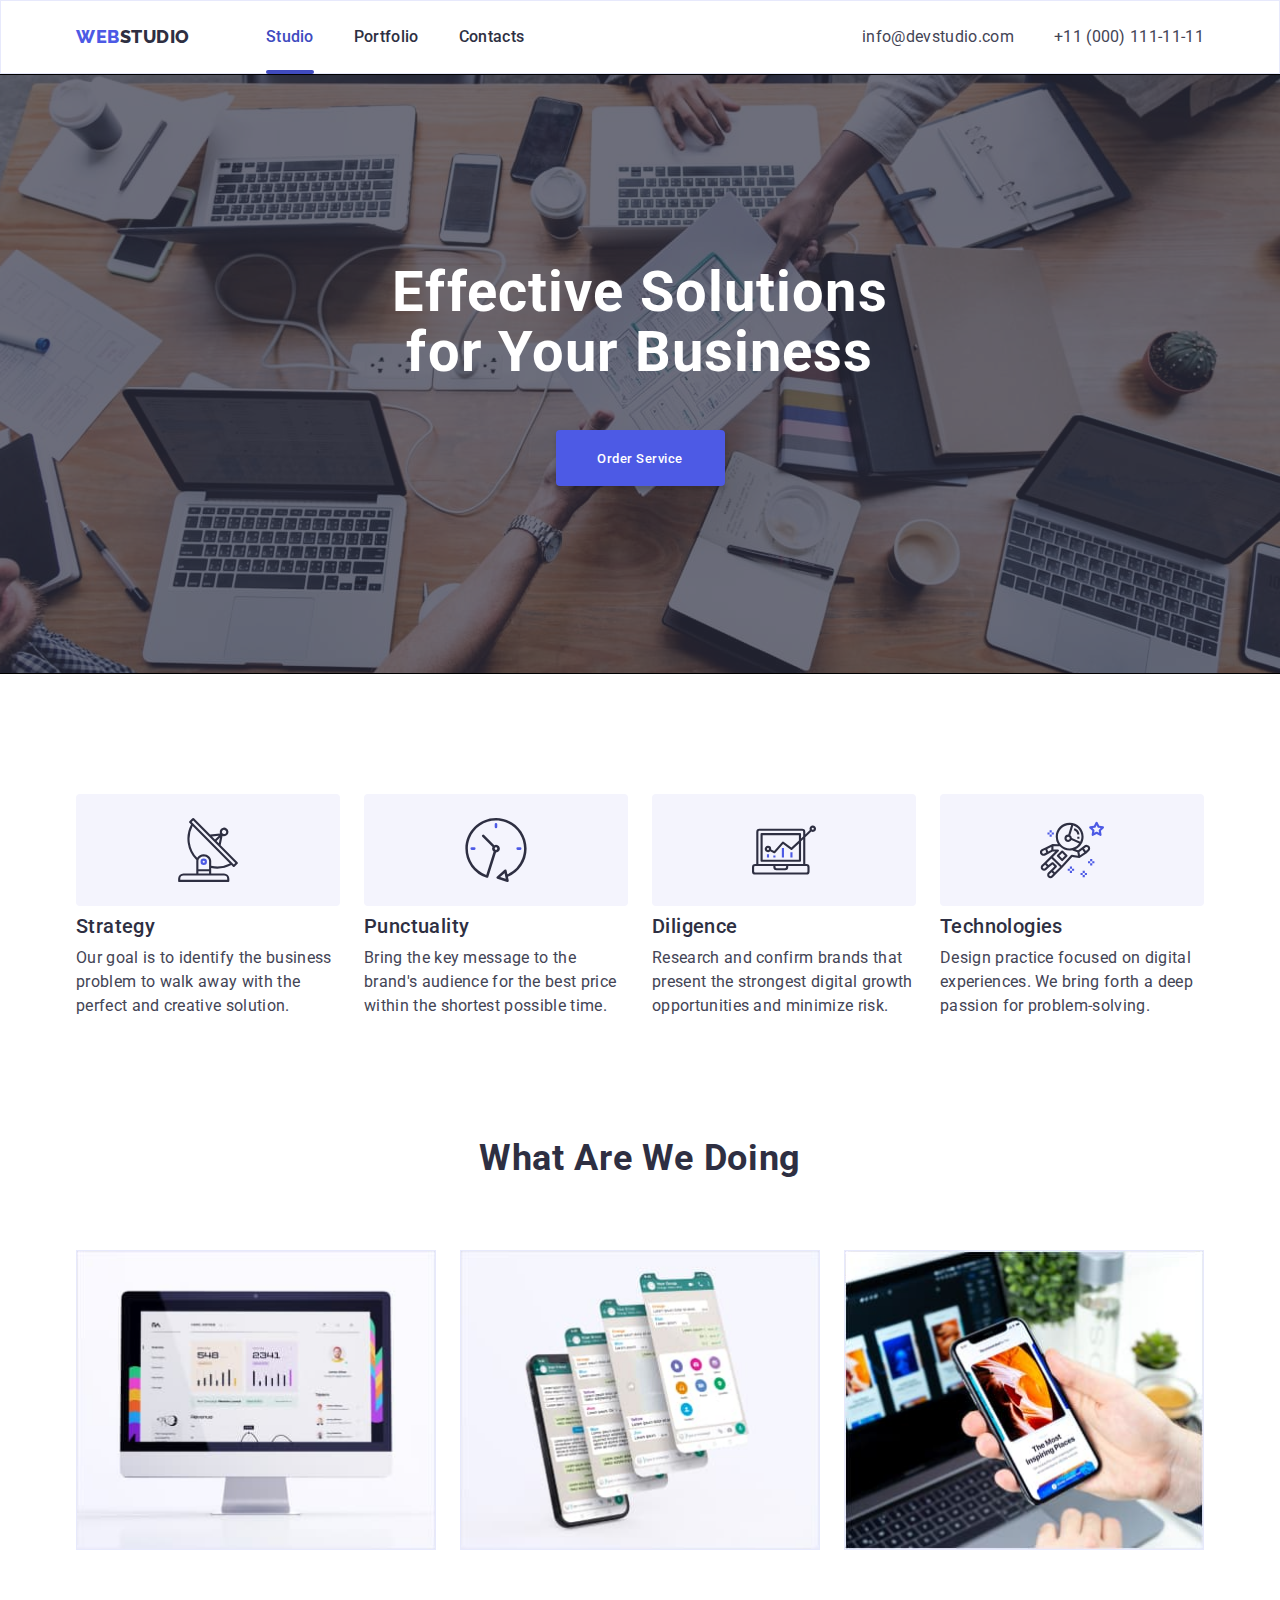
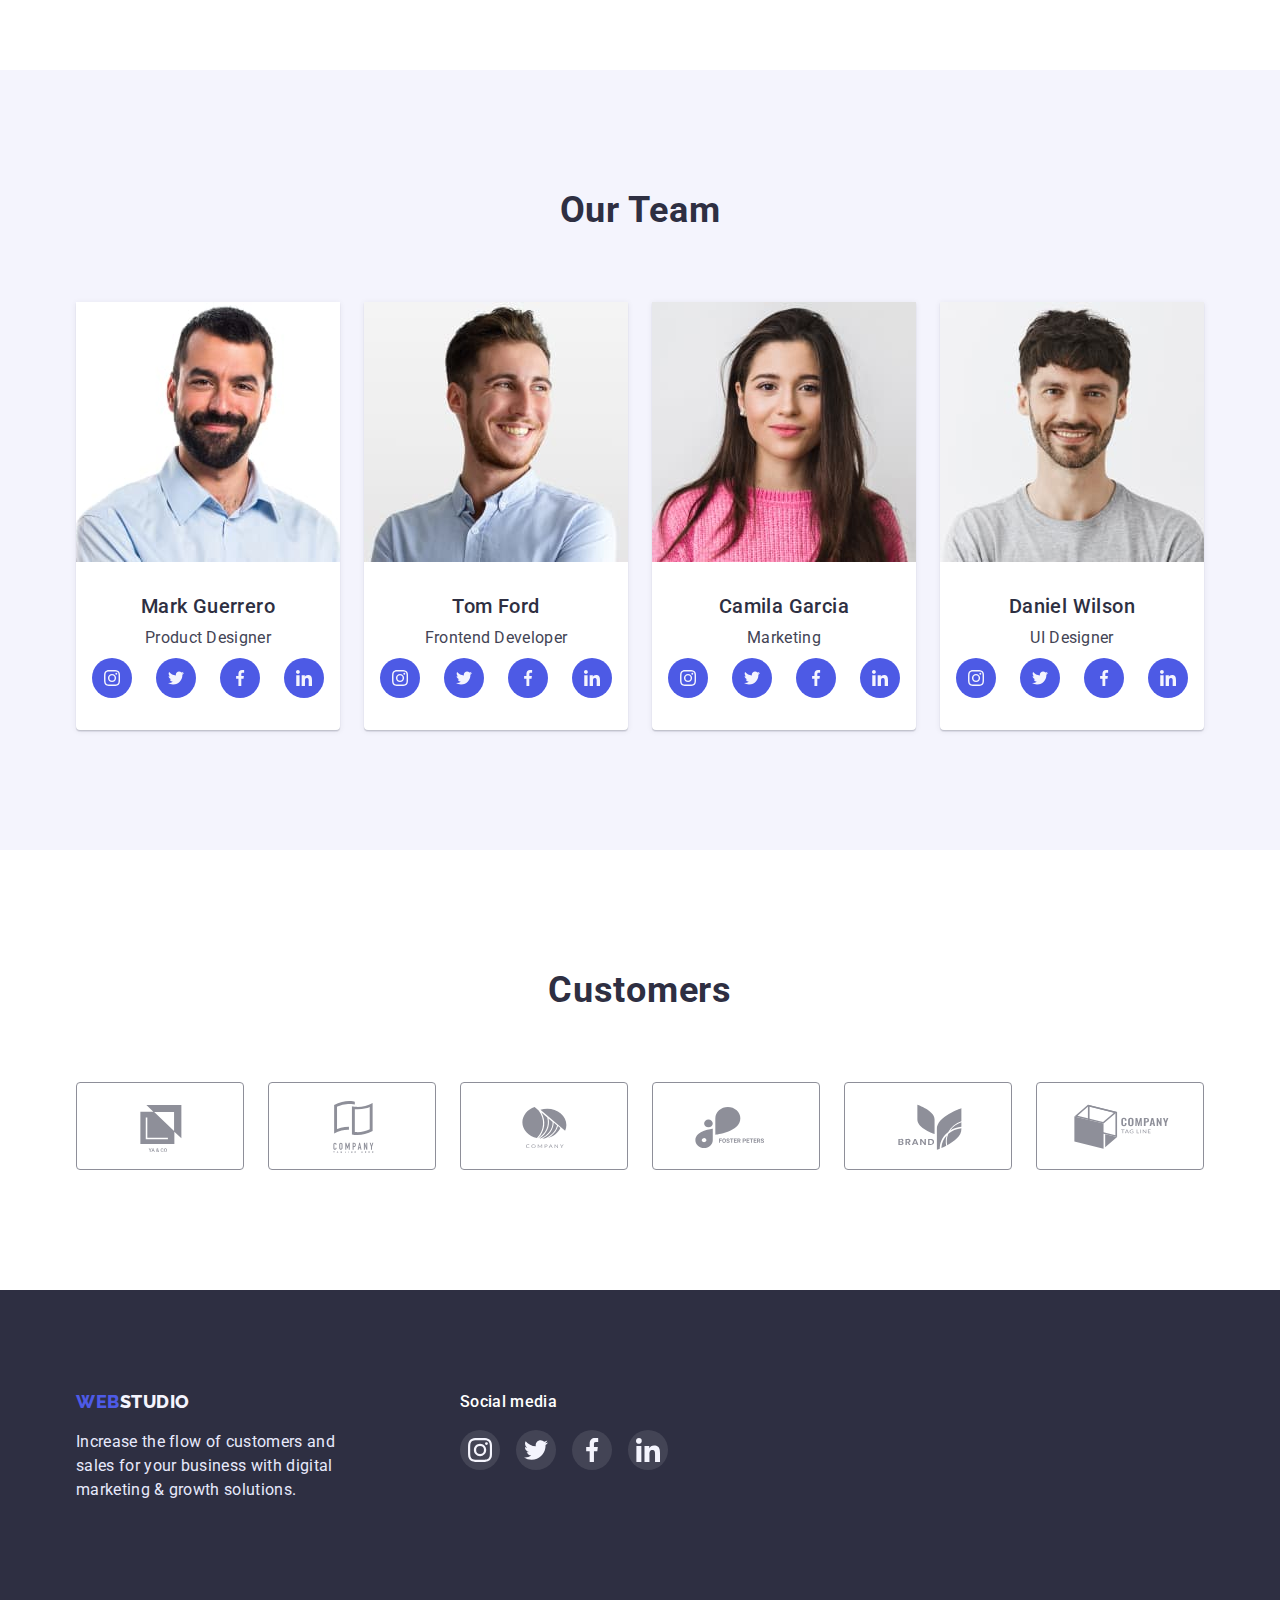
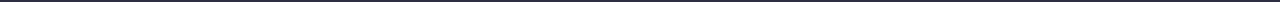
==== index.html @ 8187bbcf "Initial commit" ====
<!DOCTYPE html>
<html lang="en">
  <head>
    <meta charset="UTF-8" />
    <meta http-equiv="X-UA-Compatible" content="IE=edge" />
    <meta name="viewport" content="width=device-width, initial-scale=1.0" />
    <title>Document</title>
    <link rel="preconnect" href="https://fonts.googleapis.com" />
    <link rel="preconnect" href="https://fonts.gstatic.com" crossorigin />
    <link
      href="https://fonts.googleapis.com/css2?family=Raleway:wght@800&family=Roboto:wght@400;500;700&display=swap"
      rel="stylesheet"
    />
    <link
      rel="stylesheets"
      href="https://cdnjs.cloudflare.com/ajax/libs/modern-normalize/1.1.0/modern-normalize.min.css"
    />
    <link rel="stylesheet" href="./css/styles.css" />
  </head>
  <body>
    <!--header-->
    <header class="header">
      <div class="header-container container">
        <!--Main navigation-->
        <nav class="header-nav">
          <a class="header-logo link" href="./index.html"
            >web<span class="logo-dark">studio</span>
          </a>

          <ul class="header-list list">
            <li class="header-item">
              <a
                class="header-link header-link-studio link current"
                href="./index.html"
                >Studio</a
              >
            </li>
            <li class="header-item">
              <a class="header-link link" href="./portfolio.html">Portfolio</a>
            </li>
            <li class="header-item">
              <a class="header-link link" href="">Contacts</a>
            </li>
          </ul>
        </nav>

        <!--Contacts-->
        <address class="address">
          <ul class="address-list list">
            <li class="address-item">
              <a class="address-link link" href="mailto:info@devstudio.com"
                >info@devstudio.com</a
              >
            </li>
            <li class="address-item">
              <a class="address-link link" href="tel:+110001111111"
                >+11 (000) 111-11-11</a
              >
            </li>
          </ul>
        </address>
      </div>
    </header>

    <main>
      <!--Hero section-->
      <section class="hero">
        <h1 class="hero-title">Effective Solutions for Your Business</h1>
        <button data-modal-open class="btn" type="button">Order Service</button>

        <div class="backdrop is-hidden" data-modal>
          <div class="modal">
            <p></p>
            <button data-modal-close class="modal-button" type="button">
              <svg class="modal-icon" width="8px" height="8px">
                <use href="./images/symbol-defs.svg#close"></use>
              </svg>
            </button>
          </div>
        </div>
      </section>

      <!--Our advantages-->
      <section class="section">
        <div class="container">
          <h2 class="section-title" hidden>Our Advantages</h2>

          <ul class="section-list list">
            <li class="section-item">
              <div class="advantages-item">
                <svg class="advantages-icon" width="64" height="64">
                  <use href="./images/symbol-defs.svg#icon-antenna"></use>
                </svg>
              </div>
              <h3 class="section-subtitle">Strategy</h3>
              <p class="section-text">
                Our goal is to identify the business problem to walk away with
                the perfect and creative solution.
              </p>
            </li>

            <li class="section-item">
              <div class="advantages-item">
                <svg class="advantages-icon" width="64" height="64">
                  <use href="./images/symbol-defs.svg#icon-clock"></use>
                </svg>
              </div>
              <h3 class="section-subtitle">Punctuality</h3>
              <p class="section-text">
                Bring the key message to the brand's audience for the best price
                within the shortest possible time.
              </p>
            </li>
            <li class="section-item">
              <div class="advantages-item">
                <svg class="advantages-icon" width="64" height="64">
                  <use href="./images/symbol-defs.svg#icon-diagram"></use>
                </svg>
              </div>
              <h3 class="section-subtitle">Diligence</h3>
              <p class="section-text">
                Research and confirm brands that present the strongest digital
                growth opportunities and minimize risk.
              </p>
            </li>
            <li class="section-item">
              <div class="advantages-item">
                <svg class="advantages-icon" width="64" height="64">
                  <use href="./images/symbol-defs.svg#icon-astronaut"></use>
                </svg>
              </div>
              <h3 class="section-subtitle">Technologies</h3>
              <p class="section-text">
                Design practice focused on digital experiences. We bring forth a
                deep passion for problem-solving.
              </p>
            </li>
          </ul>
        </div>
      </section>

      <!--What are we doing-->
      <section class="gallery section">
        <div class="container">
          <h2 class="section-title">What are we doing</h2>
          <ul class="gallery-list list">
            <li class="gallery-item">
              <img
                class="gallery-img"
                src="images/section2-whatarewedoing/img-1.jpg"
                alt="monitor"
                width="360"
                height="300"
              />
            </li>
            <li class="gallery-item">
              <img
                class="gallery-img"
                src="images/section2-whatarewedoing/img-2.jpg"
                alt="screen"
                width="360"
                height="300"
              />
            </li>
            <li class="gallery-item">
              <img
                class="gallery-img"
                src="images/section2-whatarewedoing/img-3.jpg"
                alt="phone"
                width="360"
                height="300"
              />
            </li>
          </ul>
        </div>
      </section>

      <!--Our team-->
      <section class="team section">
        <div class="container">
          <h2 class="section-title">Our Team</h2>
          <ul class="team-list list">
            <li class="team-item">
              <img
                class="team-photo"
                src="images/section3-ourteam/img-1.jpg"
                alt="mark"
                width="264"
                height="260"
              />
              <div class="team-card">
                <h3 class="section-subtitle">Mark Guerrero</h3>
                <p class="section-text team-position">Product Designer</p>

                <ul class="social-list list">
                  <li class="social-item">
                    <a
                      class="social-link link"
                      href="http://instagram.com"
                      aria-label="Instagram"
                      target="_blank"
                      rel="noopener noreferrer"
                    >
                      <svg class="social-icon" width="16" height="16">
                        <use
                          href="./images/symbol-defs.svg#icon-instagram"
                        ></use>
                      </svg>
                    </a>
                  </li>
                  <li class="social-item">
                    <a
                      class="social-link link"
                      href="http://twitter.com"
                      aria-label="Twitter"
                      target="_blank"
                      rel="noopener noreferrer"
                    >
                      <svg class="social-icon" width="16" height="16">
                        <use href="./images/symbol-defs.svg#icon-twitter"></use>
                      </svg>
                    </a>
                  </li>
                  <li class="social-item">
                    <a
                      class="social-link link"
                      href="http://facebook.com"
                      aria-label="Facebook"
                      target="_blank"
                      rel="noopener noreferrer"
                    >
                      <svg class="social-icon" width="16" height="16">
                        <use
                          href="./images/symbol-defs.svg#icon-facebook"
                        ></use>
                      </svg>
                    </a>
                  </li>
                  <li class="social-item">
                    <a
                      class="social-link link"
                      href="http://linkedin.com"
                      aria-label="LinkedIn"
                      target="_blank"
                      rel="noopener noreferrer"
                    >
                      <svg class="social-icon" width="16" height="16">
                        <use
                          href="./images/symbol-defs.svg#icon-linkedin"
                        ></use>
                      </svg>
                    </a>
                  </li>
                </ul>
              </div>
            </li>

            <li class="team-item">
              <img
                class="team-photo"
                src="images/section3-ourteam/img-2.jpg"
                alt="tom"
                width="264"
                height="260"
              />
              <div class="team-card">
                <h3 class="section-subtitle">Tom Ford</h3>
                <p class="section-text team-position">Frontend Developer</p>
                <ul class="social-list list">
                  <li class="social-item">
                    <a
                      class="social-link link"
                      href="http://instagram.com"
                      aria-label="Instagram"
                      target="_blank"
                      rel="noopener noreferrer"
                    >
                      <svg class="social-icon" width="16" height="16">
                        <use
                          href="./images/symbol-defs.svg#icon-instagram"
                        ></use>
                      </svg>
                    </a>
                  </li>
                  <li class="social-item">
                    <a
                      class="social-link link"
                      href="http://twitter.com"
                      aria-label="Twitter"
                      target="_blank"
                      rel="noopener noreferrer"
                    >
                      <svg class="social-icon" width="16" height="16">
                        <use href="./images/symbol-defs.svg#icon-twitter"></use>
                      </svg>
                    </a>
                  </li>
                  <li class="social-item">
                    <a
                      class="social-link link"
                      href="http://facebook.com"
                      aria-label="Facebook"
                      target="_blank"
                      rel="noopener noreferrer"
                    >
                      <svg class="social-icon" width="16" height="16">
                        <use
                          href="./images/symbol-defs.svg#icon-facebook"
                        ></use>
                      </svg>
                    </a>
                  </li>
                  <li class="social-item">
                    <a
                      class="social-link link"
                      href="http://linkedin.com"
                      aria-label="LinkedIn"
                      target="_blank"
                      rel="noopener noreferrer"
                    >
                      <svg class="social-icon" width="16" height="16">
                        <use
                          href="./images/symbol-defs.svg#icon-linkedin"
                        ></use>
                      </svg>
                    </a>
                  </li>
                </ul>
              </div>
            </li>
            <li class="team-item">
              <img
                class="team-photo"
                src="images/section3-ourteam/img-3.jpg"
                alt="camila"
                width="264"
                height="260"
              />
              <div class="team-card">
                <h3 class="section-subtitle">Camila Garcia</h3>
                <p class="section-text team-position">Marketing</p>
                <ul class="social-list list">
                  <li class="social-item">
                    <a
                      class="social-link link"
                      href="http://instagram.com"
                      aria-label="Instagram"
                      target="_blank"
                      rel="noopener noreferrer"
                    >
                      <svg class="social-icon" width="16" height="16">
                        <use
                          href="./images/symbol-defs.svg#icon-instagram"
                        ></use>
                      </svg>
                    </a>
                  </li>
                  <li class="social-item">
                    <a
                      class="social-link link"
                      href="http://twitter.com"
                      aria-label="Twitter"
                      target="_blank"
                      rel="noopener noreferrer"
                    >
                      <svg class="social-icon" width="16" height="16">
                        <use href="./images/symbol-defs.svg#icon-twitter"></use>
                      </svg>
                    </a>
                  </li>
                  <li class="social-item">
                    <a
                      class="social-link link"
                      href="http://facebook.com"
                      aria-label="Facebook"
                      target="_blank"
                      rel="noopener noreferrer"
                    >
                      <svg class="social-icon" width="16" height="16">
                        <use
                          href="./images/symbol-defs.svg#icon-facebook"
                        ></use>
                      </svg>
                    </a>
                  </li>
                  <li class="social-item">
                    <a
                      class="social-link link"
                      href="http://linkedin.com"
                      aria-label="LinkedIn"
                      target="_blank"
                      rel="noopener noreferrer"
                    >
                      <svg class="social-icon" width="16" height="16">
                        <use
                          href="./images/symbol-defs.svg#icon-linkedin"
                        ></use>
                      </svg>
                    </a>
                  </li>
                </ul>
              </div>
            </li>
            <li class="team-item">
              <img
                class="team-photo"
                src="images/section3-ourteam/img-4.jpg"
                alt="daniel"
                width="264"
                height="260"
              />
              <div class="team-card">
                <h3 class="section-subtitle">Daniel Wilson</h3>
                <p class="section-text team-position">UI Designer</p>
                <ul class="social-list list">
                  <li class="social-item">
                    <a
                      class="social-link link"
                      href="http://instagram.com"
                      aria-label="Instagram"
                      target="_blank"
                      rel="noopener noreferrer"
                    >
                      <svg class="social-icon" width="16" height="16">
                        <use
                          href="./images/symbol-defs.svg#icon-instagram"
                        ></use>
                      </svg>
                    </a>
                  </li>
                  <li class="social-item">
                    <a
                      class="social-link link"
                      href="http://twitter.com"
                      aria-label="Twitter"
                      target="_blank"
                      rel="noopener noreferrer"
                    >
                      <svg class="social-icon" width="16" height="16">
                        <use href="./images/symbol-defs.svg#icon-twitter"></use>
                      </svg>
                    </a>
                  </li>
                  <li class="social-item">
                    <a
                      class="social-link link"
                      href="http://facebook.com"
                      aria-label="Facebook"
                      target="_blank"
                      rel="noopener noreferrer"
                    >
                      <svg class="social-icon" width="16" height="16">
                        <use
                          href="./images/symbol-defs.svg#icon-facebook"
                        ></use>
                      </svg>
                    </a>
                  </li>
                  <li class="social-item">
                    <a
                      class="social-link link"
                      href="http://linkedin.com"
                      aria-label="LinkedIn"
                      target="_blank"
                      rel="noopener noreferrer"
                    >
                      <svg class="social-icon" width="16" height="16">
                        <use
                          href="./images/symbol-defs.svg#icon-linkedin"
                        ></use>
                      </svg>
                    </a>
                  </li>
                </ul>
              </div>
            </li>
          </ul>
        </div>
      </section>

      <!-- Customers -->
      <section class="customers section">
        <div class="container">
          <h2 class="section-title">Customers</h2>

          <ul class="customers-list list">
            <li class="customers-item">
              <a
                class="customers-link link"
                href=""
                aria-label="Company"
                target="_blank"
                rel="noopener noreferrer"
              >
                <svg class="customers-icon" width="104" height="56">
                  <use href="./images/symbol-defs.svg#icon-logo1"></use>
                </svg>
              </a>
            </li>

            <li class="customers-item">
              <a
                class="customers-link link"
                href=""
                aria-label="Company"
                target="_blank"
                rel="noopener noreferrer"
              >
                <svg class="customers-icon" width="104" height="56">
                  <use href="./images/symbol-defs.svg#icon-logo2"></use>
                </svg>
              </a>
            </li>

            <li class="customers-item">
              <a
                class="customers-link link"
                href=""
                aria-label="Company"
                target="_blank"
                rel="noopener noreferrer"
              >
                <svg class="customers-icon" width="104" height="56">
                  <use href="./images/symbol-defs.svg#icon-logo3"></use>
                </svg>
              </a>
            </li>

            <li class="customers-item">
              <a
                class="customers-link link"
                href=""
                aria-label="Company"
                target="_blank"
                rel="noopener noreferrer"
              >
                <svg class="customers-icon" width="104" height="56">
                  <use href="./images/symbol-defs.svg#icon-logo4"></use>
                </svg>
              </a>
            </li>

            <li class="customers-item">
              <a
                class="customers-link link"
                href=""
                aria-label="Company"
                target="_blank"
                rel="noopener noreferrer"
              >
                <svg class="customers-icon" width="104" height="56">
                  <use href="./images/symbol-defs.svg#icon-logo5"></use>
                </svg>
              </a>
            </li>

            <li class="customers-item">
              <a
                class="customers-link link"
                href=""
                aria-label="Company"
                target="_blank"
                rel="noopener noreferrer"
              >
                <svg class="customers-icon" width="104" height="56">
                  <use href="./images/symbol-defs.svg#icon-logo6"></use>
                </svg>
              </a>
            </li>
          </ul>
        </div>
      </section>
    </main>

    <!--Footer-->
    <footer class="footer">
      <div class="footer-items container">
        <div class="footer-wrapper">
          <a class="footer-logo link" href="./index.html"
            >web<span class="logo-light">studio</span>
          </a>
          <p class="footer-text">
            Increase the flow of customers and sales for your business with
            digital marketing & growth solutions.
          </p>
        </div>

        <div class="footer-container">
          <p class="footer-subtitle">Social media</p>
          <ul class="social-list footer-list list">
            <li class="social-item">
              <a
                class="social-link footer-link link"
                href="http://instagram.com"
                aria-label="Instagram"
                target="_blank"
                rel="noopener noreferrer"
              >
                <svg class="social-icon" width="24" height="24">
                  <use href="./images/symbol-defs.svg#icon-instagram"></use>
                </svg>
              </a>
            </li>

            <li class="social-item">
              <a
                class="social-link footer-link link"
                href="http://twitter.com"
                aria-label="Twitter"
                target="_blank"
                rel="noopener noreferrer"
              >
                <svg class="social-icon" width="24" height="24">
                  <use href="./images/symbol-defs.svg#icon-twitter"></use>
                </svg>
              </a>
            </li>

            <li class="social-item">
              <a
                class="social-link footer-link link"
                href="http://facebook.com"
                aria-label="Facebook"
                target="_blank"
                rel="noopener noreferrer"
              >
                <svg class="social-icon" width="24" height="24">
                  <use href="./images/symbol-defs.svg#icon-facebook"></use>
                </svg>
              </a>
            </li>

            <li class="social-item">
              <a
                class="social-link footer-link link"
                href="http://linkedin.com"
                aria-label="LinkedIn"
                target="_blank"
                rel="noopener noreferrer"
              >
                <svg class="social-icon" width="24" height="24">
                  <use href="./images/symbol-defs.svg#icon-linkedin"></use>
                </svg>
              </a>
            </li>
          </ul>
        </div>
      </div>
    </footer>
    <script src="./js/modal.js"></script>
  </body>
</html>
---- css/styles.css ----
:root {
    /* fonts */
--main-font: "Roboto", sans-serif;
--second-font: "Raleway", sans-serif;

    /* colors */
--primary-brand: #4D5AE5;
--pressed-state: #404BBF;
--dark: #2E2F42;
--success: #31d0aa;
--sucsess-75: rgba(49, 208, 170, 0.75);
--sucsess-50: rgba(49, 208, 170, 0.5);
--sucsess-10: rgba(49, 208, 170, 0.1);
--text: #434455;
--subtle-text: #8E8F99;
--accent: #E7E9FC;
--light: #F4F4FD;
--modal-overlay: rgba(46, 47, 66, 0.4);
--hero-background: rgba(46, 47, 66, 0.7);
--white: #FFFFFF;

/* Others */
--change-color: color 250ms cubic-bezier(0.4, 0, 0.2, 1);
--change-background-color: background-color 250ms cubic-bezier(0.4, 0, 0.2, 1);
--change-customer-icons: fill 250ms cubic-bezier(0.4, 0, 0.2, 1);
--change-shadow: box-shadow 250ms cubic-bezier(0.4, 0, 0.2, 1);
}

*,
*::before,
*::after {
box-sizing: border-box; 
}

/* Reset */
h1,
h2,
h3,
h4,
h5,
h6,
p {
 margin: 0;
 padding: 0;
}

ul {
margin: 0;
padding: 0;
list-style: none;
}

img {
display: block;
max-width: 100%;
height: auto;
}



/* Main styles */

body {
margin: 0;
font-family: var(--main-font);
font-size: 16px;
color: var(--text);
}

.link {
font-family: inherit;
text-decoration: none;
}

.container {
width: 1158px;
padding-left: 15px;
padding-right: 15px;
margin-left: auto;
margin-right: auto;

/* outline: 2px solid red;
outline-offset: -2px; */
}


/* ---------------------------------------------- */
/* Header styles */
/* ---------------------------------------------- */

.header {
border: 1px solid #E7E9FC;
}

.header-container {
display: flex;
align-items: center;
}

.header-nav {
display: flex;
align-items: center;
margin-right: auto;
}

.header-logo {
margin-right: 76px;

}

.header-list,
.address-list {
display: flex;
gap: 40px;
}

.header-logo,
.footer-logo {
font-family: var(--second-font);
font-weight: 800;
font-size: 18px;
line-height: calc(24 / 18);
letter-spacing: 0.03em;
text-transform: uppercase;
color: var(--primary-brand);
}

.logo-dark {
color: var(--dark);
}

.header-item{
position: relative;
}

.header-link.current {
color: var(--pressed-state);
}

.header-link-studio.current::after,
.header-link-portfolio.current::after {
position: absolute;
bottom: -1px;
content: '';

display: block;
width: 100%;
height: 4px;

background-color: var(--pressed-state);
border-radius: 2px;
}

.header-link {
 display: block;
 padding-top: 24px;
 padding-bottom: 24px;

line-height: 1.5;
font-weight: 500;
letter-spacing: 0.02em;
color: var(--dark);

transition: var(--change-color);
}

.header-link:hover,
.header-link:focus {
color: var(--pressed-state);
}

/* ---------------------------------------------- */
/* Contacts styles */
/* ---------------------------------------------- */

.address-link {
display: block;
padding-top: 24px;
padding-bottom: 24px;

font-style: normal;
line-height: 1.5;
letter-spacing: 0.02em;
color: currentColor;

transition: var(--change-color);
}

.address-link:hover,
.address-link:focus {
color: var(--pressed-state);
}

/* ---------------------------------------------- */
/* Hero section styles*/
/* ---------------------------------------------- */

.hero {
background-image:
url(../images/hero/dark-bg.png),
url(../images/hero/people-office.jpg);

background-repeat: no-repeat;
background-position: center;
background-size: cover;
max-width: 1440px;
min-height:600px;
margin-left: auto;
margin-right: auto;

padding: 188px 0px;
text-align: center;
}

.hero-title {
margin-bottom: 48px;
width: 500px;
margin-left: auto;
margin-right: auto;

font-size: 56px;
line-height: calc(60 / 56);
letter-spacing: 0.02em;
color: var(--white);

}


.btn {
display: inline-block;
min-width: 169px;
min-height: 56px;

border: none;
box-shadow: 0px 4px 4px rgba(0, 0, 0, 0.15);
border-radius: 4px;

font-family: inherit;
font-weight: 500;
letter-spacing: 0.04em;
cursor: pointer;
color: var(--white);
background-color: var(--primary-brand);

transition: var(--change-background-color);


}
.btn:hover,
.btn:focus {
background-color: var(--pressed-state);
}

/* ----------------------------------------- */
/* Backdrop */
/* ----------------------------------------- */

.backdrop {
    position: fixed;
    top: 0;
    left: 0;
    width: 100%;
    height: 100%;
    background-color: rgba(46, 47, 66, 0.4);
    opacity: 1;
    transition: opacity 250ms cubic-bezier(0.4, 0, 0.2, 1), 
    visibility 250ms cubic-bezier(0.4, 0, 0.2, 1);
}

.backdrop.is-hidden {
    opacity: 0;
    pointer-events: none;
    visibility: hidden;
}

.backdrop.is-hidden .modal {
    transform: translate(-50%, -50%) scale(0.8);
}

.modal {
position: absolute;
top: 50%;
left: 50%;
transform: translate(-50%, -50%) scale(1);

min-width: 408px;
min-height: 576px;
background-color: #FCFCFC;
box-shadow: 0px 1px 1px rgba(0, 0, 0, 0.14), 0px 1px 3px rgba(0, 0, 0, 0.12), 0px 2px 1px rgba(0, 0, 0, 0.2);
border-radius: 4px;

transition: transform 250ms cubic-bezier(0.4, 0, 0.2, 1);
}

.modal-button {
position: absolute;
top: 24px;
right: 24px;
width: 24px;
height: 24px;
cursor: pointer;
border-radius: 50%;
background-color: var(--accent);
border: 1px solid rgba(0, 0, 0, 0.1);

display: flex;
align-items: center;
justify-content: center;
padding: 0;
}

/* ------------------------------------ */
/* Our advantages styles */
/* ------------------------------------ */

.section {
padding-top: 120px;
padding-bottom: 120px;
}


.advantages-item {
display: flex;
align-items: center;
justify-content: center;
width: 264px;
height: 112px;
margin-bottom: 8px;

background-color: var(--light);
border-radius: 4px;
}

.section-list {
display: flex;
gap: 24px;

}
.section-item {
width: 264px;
}

.section-subtitle {
margin-bottom: 8px;

font-weight: 500;
font-size: 20px;
line-height: calc(24 / 20);
letter-spacing: 0.02em;
color: var(--dark);
}

.section-text {
line-height: 1.5;
letter-spacing: 0.02em;
color: var(--text);
}


/* ------------------------------------------ */
/*  What are we doing styles*/
/* ------------------------------------------ */

.gallery {
padding-top: 0; 
}

.section-title {
margin-bottom: 72px;
margin-left: auto;
margin-right: auto;

font-size: 36px;
line-height: calc(40 / 36);
letter-spacing: 0.02em;
text-align: center;
text-transform: capitalize;
color: var(--dark);
}

.gallery-list {
display: flex;
gap: 24px;
}

.gallery-img {
border: 1px solid #E7E9FC;
}


/* ------------------------------------ */
/* Our team */
/* ------------------------------------ */

.team {
background-color: var(--light);
}

.team-list {
display: flex;
gap: 24px;
}

.team-card {
padding: 32px 16px;
text-align: center;
}

.team-position {
margin-bottom: 8px;
}

.team-item {
box-shadow: 0px 1px 6px rgba(46, 47, 66, 0.08), 0px 1px 1px rgba(46, 47, 66, 0.16), 0px 2px 1px rgba(46, 47, 66, 0.08);
border-radius: 0px 0px 4px 4px;

 background-color: var(--white);
}

.social-list {
display: flex;
justify-content: center;
gap: 24px;
}

.social-link {
display: flex;
align-items: center;
justify-content: center;
width: 40px;
height: 40px;
background-color: var(--primary-brand);
border-radius: 50%;

transition: var(--change-background-color);
}

.social-icon {
fill: var(--light);
}

.social-link:hover,
.social-link:focus {
background-color: var(--pressed-state);
}


/* ------------------------------------ */
/* Customers */
/* ------------------------------------ */

.customers-list {
display: flex;
justify-content: space-between;
}

.customers-link {
display: flex;
align-items: center;
justify-content: center;
width: 168px;
height: 88px;
border: 1px solid #8E8F99;
border-radius: 4px;
transition: border 250ms cubic-bezier(0.4, 0, 0.2, 1);

}
.customers-icon {
fill: var(--subtle-text);
transition: var(--change-customer-icons);
}

.customers-link:hover .customers-icon,
.customers-link:focus .customers-icon {
fill: var(--pressed-state);

}

.customers-link:hover,
.customers-link:focus {
border: 1px solid var(--pressed-state);
}

/* ------------------------------------ */
/* Filters */
/* ------------------------------------ */

.filters-list {
display: flex;
justify-content: center;
gap: 24px;
margin-bottom: 72px;
}

.filters-btn {
display: inline-block;
padding: 12px 24px;

font-family: inherit;
font-weight: 500;
letter-spacing: 0.04em;
color: var(--primary-brand);
background-color: var(--light);
cursor: pointer;

border: 1px solid #E7E9FC;
border-radius: 4px;

transition: var(--change-color),
var(--change-background-color), 
var(--change-shadow);
}

.filters-btn:hover,
.filters-btn:focus {
color: var(--white);
background-color: var(--pressed-state);
box-shadow: 0px 3px 1px rgba(0, 0, 0, 0.1), 
0px 2px 1px rgba(0, 0, 0, 0.08), 
0px 2px 2px rgba(0, 0, 0, 0.12);
}

/* ------------------------------------ */
/*  Portfolio */
/* ------------------------------------- */
.portfolio {
padding-top: 96px;
}

.portfolio-list {
display: flex;
flex-wrap: wrap;
row-gap: 48px;
column-gap: 24px;
}


.portfolio-item {

width: 360px;
}

/* Overlay */

.portfolio-overlay {
position: relative;
display: block;
overflow: hidden;
}

.text-overlay {
position: absolute;
top: 0;
left: 0;

width: 100%;
height: 100%;
transform: translateY(100%);

padding: 40px 32px 0px 32px;

background-color: var(--primary-brand);
font-size: 16px;
line-height: 1.5;
letter-spacing: 0.02em;
color: var(--light);

transition: transform 250ms cubic-bezier(0.4, 0, 0.2, 1);
}

.portfolio-link:hover .text-overlay,
.portfolio-link:focus .text-overlay {
transform: translateY(0%);
}

.portfolio-link {
display: block;
transition: var(--change-shadow);
}

.portfolio-link:hover,
.portfolio-link:focus {
box-shadow:  0px 1px 6px 
rgba(46, 47, 66, 0.08), 
0px 1px 1px 
rgba(46, 47, 66, 0.16), 
0px 2px 1px 
rgba(46, 47, 66, 0.08);;
}

.portfolio-card {
padding: 32px 16px;
border: 1px solid #E7E9FC;
border-top: none;
    }
    

/* ------------------------------------ */
/* Footer */
/* ------------------------------------ */

.footer {
padding: 100px 0;
background-color: var(--dark);
}

.footer-items {
display: flex;
}
.footer-wrapper {
margin-right: 120px; 
}

.footer-logo {
margin-bottom: 16px;
display: block;
}

.logo-light {
color: var(--light);
}

.footer-text {
width: 264px;
line-height: 1.5;
letter-spacing: 0.02em;
color: var(--accent);
}

.footer-subtitle {
margin-bottom: 16px;
font-weight: 500;
font-size: 16px;
line-height: 1.5;
letter-spacing: 0.02em;
color: var(--white);
    
}
.footer-list {
gap: 16px;
}

.footer-link {
background-color: rgba(255, 255, 255, 0.1);

transition: var(--change-background-color);
}

.footer-link:hover,
.footer-link:focus {
background-color: var(--success);
}
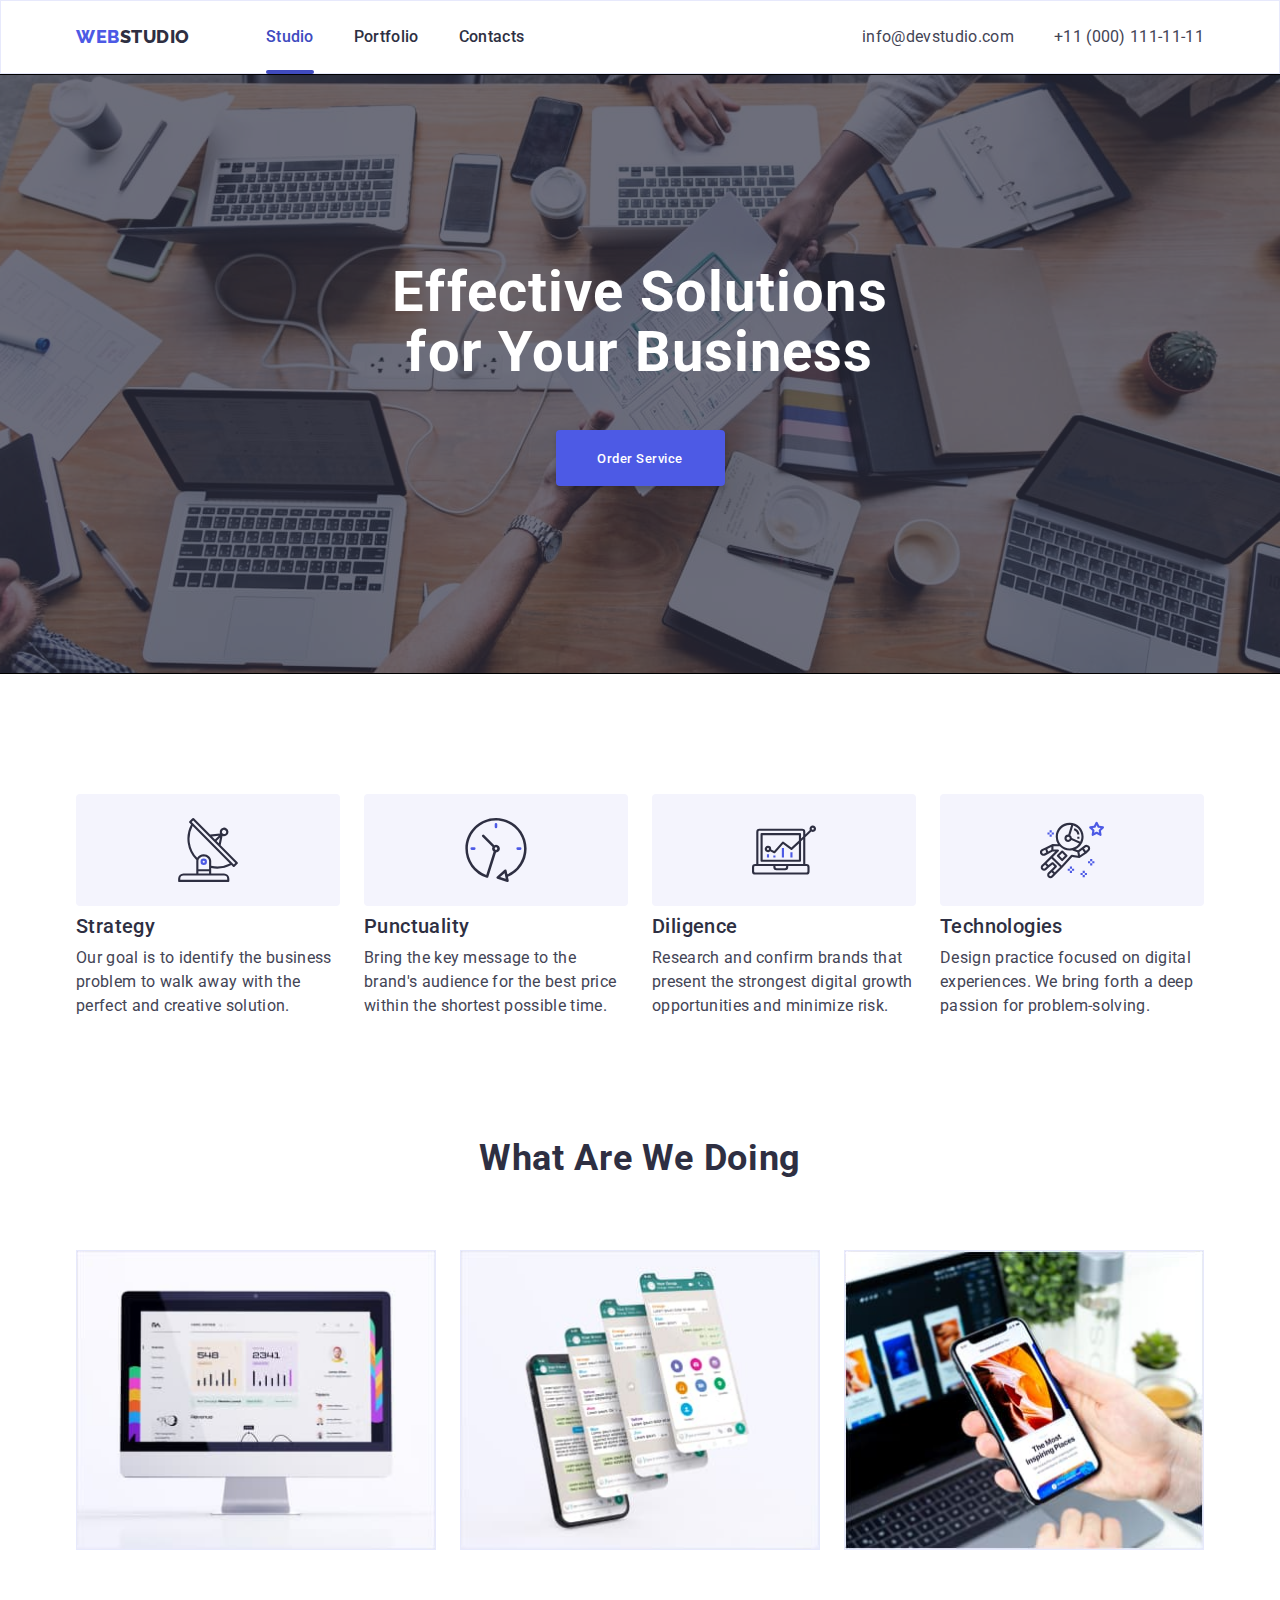
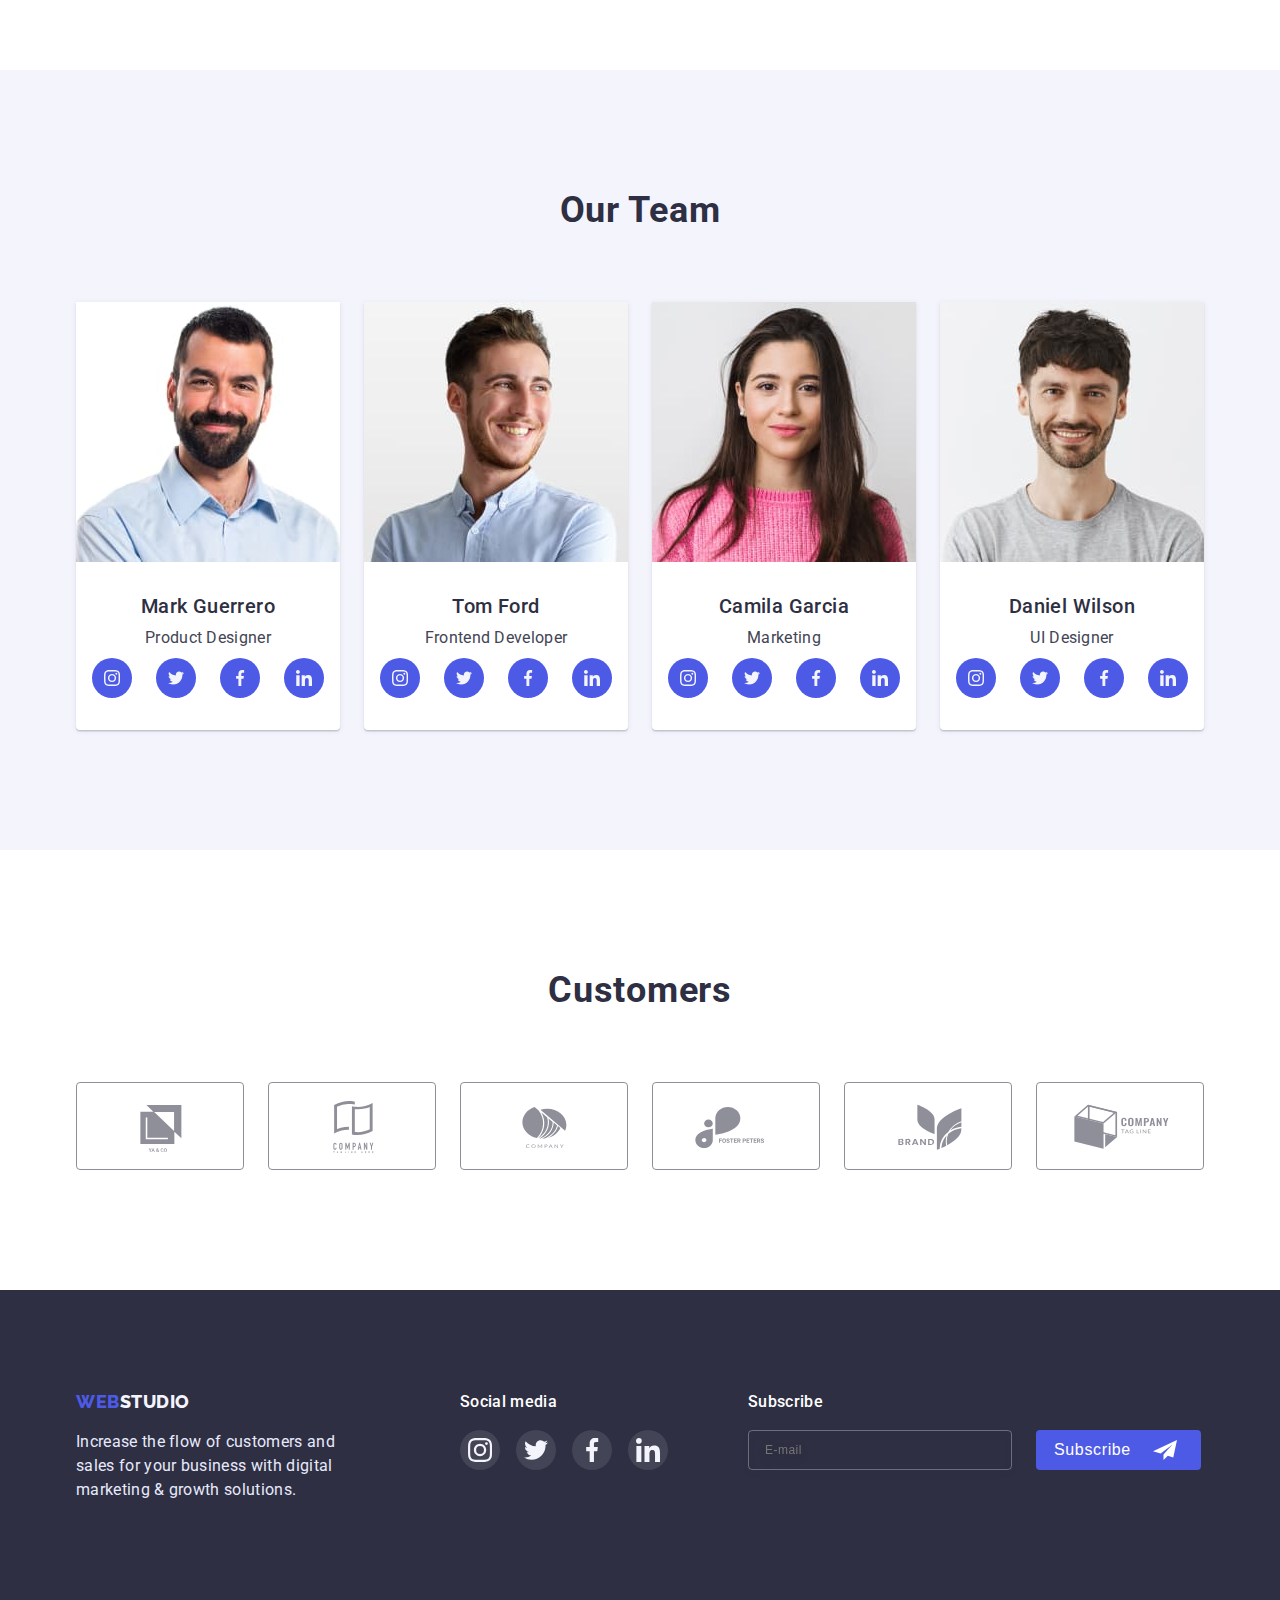
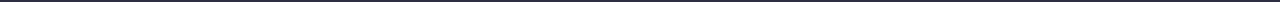
==== commit e80ce32f: "Finished hw-5" ====
--- a/index.html
+++ b/index.html
@@ -67,18 +67,94 @@
       <section class="hero">
         <h1 class="hero-title">Effective Solutions for Your Business</h1>
         <button data-modal-open class="btn" type="button">Order Service</button>
-
-        <div class="backdrop is-hidden" data-modal>
-          <div class="modal">
-            <p></p>
-            <button data-modal-close class="modal-button" type="button">
-              <svg class="modal-icon" width="8px" height="8px">
-                <use href="./images/symbol-defs.svg#close"></use>
-              </svg>
-            </button>
-          </div>
+      </section>
+
+      <!-- Modal -->
+      <div class="backdrop is-hidden" data-modal>
+        <div class="modal">
+          <button data-modal-close class="modal-button" type="button">
+            <svg class="modal-icon" width="8px" height="8px">
+              <use href="./images/symbol-defs.svg#close"></use>
+            </svg>
+          </button>
+
+          <!-- Form -->
+          <p class="modal-title">
+            Leave your contacts and we will call you back
+          </p>
+
+          <form class="modal-form" name="modal_form">
+            <div class="modal-form-group">
+              <label class="modal-label" for="user_name">Name</label>
+
+              <div class="modal-form-field">
+                <input
+                  class="modal-input"
+                  type="text"
+                  name="user_name"
+                  id="user_name"
+                />
+                <svg class="modal-form-icon" width="18px" height="24px">
+                  <use href="./images/symbol-defs.svg#name"></use>
+                </svg>
+              </div>
+
+              <label class="modal-label" for="user_phone">Phone</label>
+
+              <div class="modal-form-field">
+                <input
+                  class="modal-input"
+                  type="tel"
+                  name="user_phone"
+                  id="user_phone"
+                />
+                <svg class="modal-form-icon" width="18px" height="24">
+                  <use href="./images/symbol-defs.svg#phone"></use>
+                </svg>
+              </div>
+
+              <label class="modal-label" for="user_mail">Email</label>
+
+              <div class="modal-form-field">
+                <input
+                  class="modal-input"
+                  type="email"
+                  name="user_mail"
+                  id="user_mail"
+                />
+                <svg class="modal-form-icon" width="18px" height="24px">
+                  <use href="./images/symbol-defs.svg#email"></use>
+                </svg>
+              </div>
+
+              <label class="modal-label" for="user_message">Comment</label>
+              <textarea
+                class="modal-message"
+                name="user_message"
+                id="user_message"
+                rows="5"
+                placeholder="Text input"
+              ></textarea>
+            </div>
+
+            <label class="modal-form-agreement">
+              <input
+                class="modal-form-checkbox"
+                type="checkbox"
+                name="user_agreement"
+              />
+
+              <span class="modal-form-desc"
+                >I accept the terms and conditions of the
+                <a class="modal-form-link" href="" target="_blank"
+                  >Privacy Policy</a
+                ></span
+              >
+            </label>
+            <button class="modal-form-button btn" type="submit">Send</button>
+          </form>
         </div>
-      </section>
+      </div>
 
       <!--Our advantages-->
       <section class="section">
@@ -645,6 +721,28 @@
             </li>
           </ul>
         </div>
+
+        <form class="subscribe" name="subscribe_form">
+          <label class="subscribe-label" for="subscribe-email">Subscribe</label>
+          <div class="subscribe-form">
+            <input
+              class="subscribe-field"
+              type="email"
+              name="user-email"
+              id="subscribe-email"
+              placeholder="E-mail"
+            />
+
+            <div class="subscribe-button-group">
+              <button class="subscribe-button" type="submit">
+                Subscribe
+                <svg class="subscribe-button-icon" width="24px" height="24px">
+                  <use href="./images/symbol-defs.svg#footer-form-icon"></use>
+                </svg>
+              </button>
+            </div>
+          </div>
+        </form>
       </div>
     </footer>
     <script src="./js/modal.js"></script>
--- a/css/styles.css
+++ b/css/styles.css
@@ -205,11 +205,12 @@
 background-size: cover;
 max-width: 1440px;
 min-height:600px;
+text-align: center;
 margin-left: auto;
 margin-right: auto;
 
 padding: 188px 0px;
-text-align: center;
+
 }
 
 .hero-title {
@@ -283,7 +284,9 @@
 left: 50%;
 transform: translate(-50%, -50%) scale(1);
 
-min-width: 408px;
+padding: 24px;
+
+width: 408px;
 min-height: 576px;
 background-color: #FCFCFC;
 box-shadow: 0px 1px 1px rgba(0, 0, 0, 0.14), 0px 1px 3px rgba(0, 0, 0, 0.12), 0px 2px 1px rgba(0, 0, 0, 0.2);
@@ -307,6 +310,162 @@
 align-items: center;
 justify-content: center;
 padding: 0;
+transition: var(--change-background-color);
+}
+
+.modal-button:hover,
+.modal-button:focus {
+background-color: var(--pressed-state);
+}
+
+.modal-icon {
+transition: var(--change-customer-icons);
+}
+
+.modal-button:hover > .modal-icon {
+fill: var(--white); 
+}
+
+
+/* Form */
+
+.modal-title {
+padding-top: 48px;
+margin-bottom: 16px;
+font-weight: 500;
+font-size: 16px;
+line-height: 1.5;
+text-align: center;
+letter-spacing: 0.02em;
+color: var(--dark);
+}
+
+.modal-label {
+display: block;
+margin-bottom: 4px;
+
+font-size: 12px;
+line-height: calc(16 / 12);
+letter-spacing: 0.04em;
+
+color: var(--subtle-text);
+}
+
+.modal-form-field {
+position: relative;
+margin-bottom: 8px;
+}
+
+.modal-input {
+display: block;
+width: 100%;
+height: 40px;
+padding: 11px 38px;
+font-size: 18px;
+
+border: 1px solid rgba(33, 33, 33, 0.2);
+border-radius: 4px;
+outline: transparent;
+
+transition: border-color 250ms cubic-bezier(0.4, 0, 0.2, 1);
+}
+
+.modal-input:focus, 
+.modal-message:focus {
+border-color: var(--primary-brand);
+}
+
+.modal-form-icon {
+position: absolute;
+top: 50%;
+transform: translateY(-50%);
+left: 16px;
+pointer-events: none;
+fill: currentColor;
+
+transition: var(--change-customer-icons);
+}
+
+.modal-input:focus + .modal-form-icon {
+fill: var(--primary-brand);
+}
+
+.modal-message {
+display: block;
+padding: 8px 16px;
+margin-bottom: 16px;
+
+width: 100%;
+height: 120px;
+font-size: 12px;
+outline: transparent;
+resize: none;
+
+border: 1px solid rgba(33, 33, 33, 0.2);
+border-radius: 4px;
+transition: border-color 250ms cubic-bezier(0.4, 0, 0.2, 1);
+}
+
+.modal-form-agreement {
+display: flex;
+align-items: center;
+justify-content: center;
+gap: 8px;
+margin-bottom: 24px;
+}
+
+.modal-form-checkbox {
+
+width: 16px;
+height: 16px;
+
+border: 1.25px solid #2E2F42;
+border-radius: 2px;
+
+background-image: url("data:image/svg+xml,%3Csvg width='16' height='16' viewBox='0 0 16 16' fill='none' xmlns='http://www.w3.org/2000/svg'%3E%3Crect x='0.625' y='0.625' width='14.75' height='14.75' rx='1.375' fill='%23404BBF'/%3E%3Cpath d='M11.4456 4.25506C11.6184 4.08965 11.8483 3.99821 12.0869 4.00003C12.3255 4.00184 12.5541 4.09677 12.7244 4.26478C12.8947 4.4328 12.9934 4.66075 12.9997 4.90055C13.006 5.14034 12.9194 5.37323 12.7582 5.55005L7.86357 11.7044C7.7794 11.7955 7.67782 11.8686 7.5649 11.9194C7.45198 11.9702 7.33003 11.9975 7.20636 11.9998C7.08268 12.0021 6.95981 11.9793 6.8451 11.9328C6.73038 11.8863 6.62618 11.817 6.53872 11.729L3.29283 8.46564C3.20243 8.38096 3.12993 8.27884 3.07965 8.16537C3.02936 8.05191 3.00232 7.92942 3.00014 7.80522C2.99796 7.68102 3.02069 7.55765 3.06696 7.44248C3.11323 7.3273 3.18211 7.22267 3.26947 7.13483C3.35684 7.047 3.4609 6.97775 3.57547 6.93123C3.69003 6.88471 3.81273 6.86186 3.93627 6.86405C4.0598 6.86624 4.18163 6.89343 4.29449 6.94398C4.40734 6.99454 4.50892 7.06743 4.59315 7.15831L7.16189 9.73967L11.4223 4.28219C11.4299 4.27269 11.4381 4.26364 11.4468 4.25506H11.4456Z' fill='%23F4F4FD'/%3E%3Crect x='0.625' y='0.625' width='14.75' height='14.75' rx='1.375' stroke='%23404BBF' stroke-width='1.25'/%3E%3C/svg%3E%0A");
+background-repeat: no-repeat;
+background-position: center;
+background-size: 16px;
+
+transition: var(--change-background-color);
+}
+
+.modal-form-checkbox:checked {
+background-color: var(--pressed-state);
+border-color: var(--pressed-state);
+}
+
+.modal-form-desc {
+font-size: 12px;
+line-height: 16px;
+letter-spacing: 0.04em;
+color: #757575;
+user-select: none;
+}
+
+.modal-form-link {
+color: var(--primary-brand);
+text-decoration: underline;
+}
+
+.modal-form-button {
+display: block;
+margin-left: auto;
+margin-right: auto;
+cursor: pointer;
+
+font-weight: 500;
+font-size: 16px;
+line-height: 1.5;
+letter-spacing: 0.04em;
+color: var(--white);
+
+transition: var(--change-background-color);
+}
+
+.modal-form-button:hover,
+.modal-form-button:focus {
+background-color: var(--pressed-state);
 }
 
 /* ------------------------------------ */
@@ -627,6 +786,10 @@
 color: var(--accent);
 }
 
+.footer-container {
+margin-right: 80px;
+}
+
 .footer-subtitle {
 margin-bottom: 16px;
 font-weight: 500;
@@ -651,3 +814,80 @@
 background-color: var(--success);
 }
 
+/* form-subscribe */
+.subscribe-form {
+display: flex;
+gap: 24px;
+align-items: center;
+justify-content: center;
+
+}
+
+.subscribe-label {
+display: block;
+margin-bottom: 16px;
+
+width: 75px;
+font-weight: 500;
+font-size: 16px;
+line-height: 1.5;
+letter-spacing: 0.02em;
+color: var(--white);
+}
+    
+.subscribe-field {
+display: block;
+padding: 8px 16px;
+   
+width: 264px;
+height: 40px;
+background-color: transparent;
+outline: transparent;
+
+font-weight: 400;
+font-size: 12px;
+line-height: calc(24 / 12);
+letter-spacing: 0.04em;
+color: rgba(255, 255, 255, 0.6);
+
+border: 1px solid rgba(255, 255, 255, 0.3);
+filter: drop-shadow(0px 4px 4px rgba(0, 0, 0, 0.15));
+border-radius: 4px;
+}
+
+.subscribe-button-group {
+position: relative;
+}
+
+.subscribe-button {
+display: flex;
+align-items: center;
+gap: 16px;
+padding-left: 18px;
+
+width: 165px;
+height: 40px;
+border-radius: 4px;
+cursor: pointer;
+border: none;
+
+font-weight: 500;
+font-size: 16px;
+line-height: 1.5;
+letter-spacing: 0.04em;
+
+color: var(--white);
+background-color: var(--primary-brand);
+
+transition: var(--change-background-color);
+}
+
+.subscribe-button-icon {
+position: absolute;
+top: 8px;
+right: 24px;
+}
+.subscribe-button:hover,
+.subscribe-button:focus {
+background-color: var(--pressed-state);
+}
